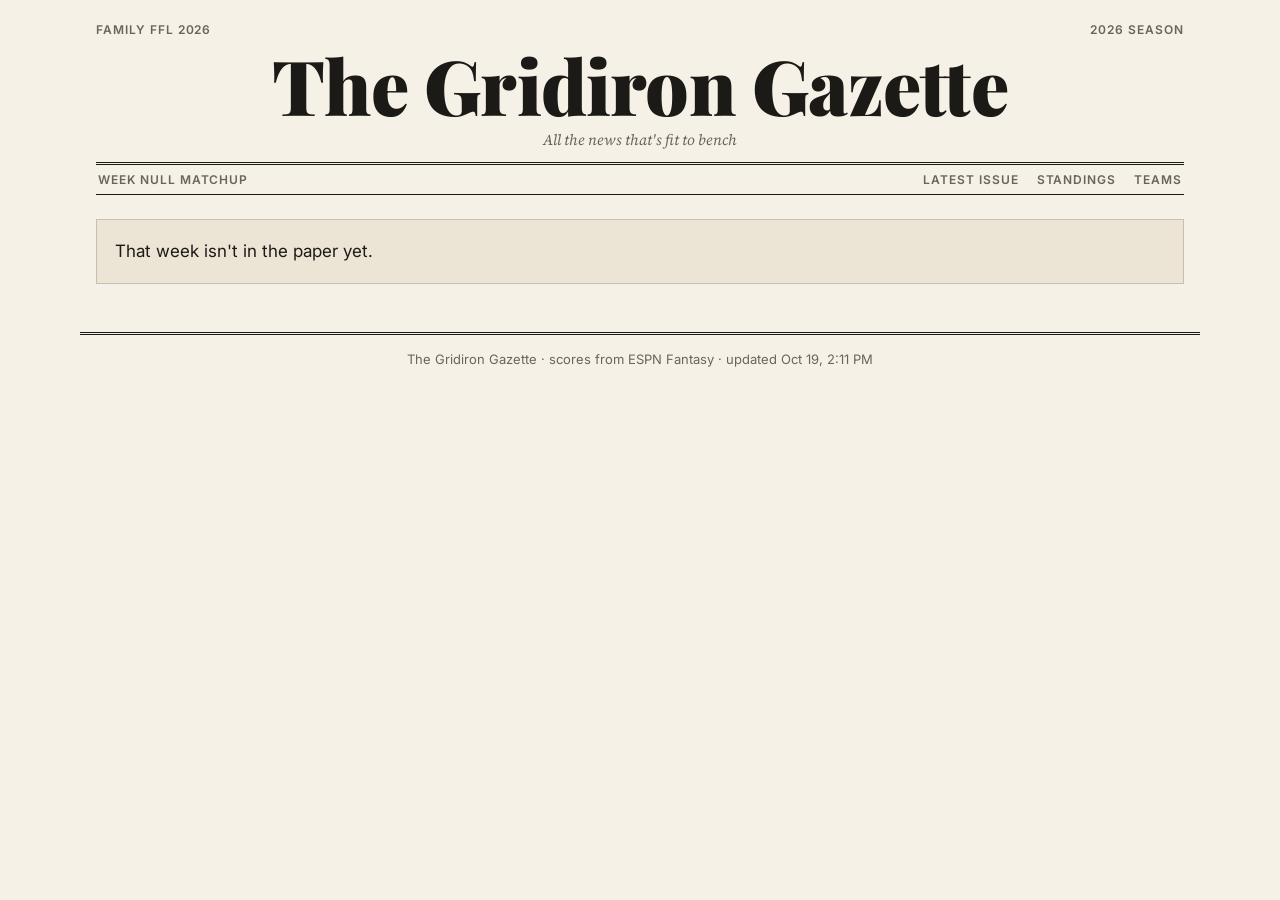
==== site/game.html @ 6e3523fe "Live weekly issue, Monday night stories and full matchup articles - update.py builds a live issue fo" ====
<!doctype html>
<html lang="en">
<head>
  <meta charset="utf-8">
  <meta name="viewport" content="width=device-width, initial-scale=1">
  <title>Matchup · The Gridiron Gazette</title>
  <link rel="icon" href="data:image/svg+xml,%3Csvg xmlns=%22http://www.w3.org/2000/svg%22 viewBox=%220 0 32 32%22%3E%3Crect width=%2232%22 height=%2232%22 rx=%224%22 fill=%22%238e1c1c%22/%3E%3Ctext x=%2216%22 y=%2224%22 font-family=%22Georgia%22 font-weight=%22900%22 font-size=%2222%22 text-anchor=%22middle%22 fill=%22%23f6f1e7%22%3EG%3C/text%3E%3C/svg%3E">
  <link rel="preconnect" href="https://fonts.googleapis.com">
  <link rel="preconnect" href="https://fonts.gstatic.com" crossorigin>
  <link rel="stylesheet" href="https://fonts.googleapis.com/css2?family=Inter:wght@400;600;700;800&family=Playfair+Display:ital,wght@0,700;0,800;0,900;1,700&family=Source+Serif+4:ital,wght@0,400;0,600;1,400&display=swap">
  <link rel="stylesheet" href="assets/gazette.css">
</head>
<body>
  <main><p class="muted ui">Loading…</p></main>
  <script src="assets/gazette.js"></script>
  <script>
    // Full write-up for one matchup: game.html?week=N&game=I (I = position in that week's issue).
    const params = new URLSearchParams(location.search);
    GZ.start(() => `Week ${params.get("week")} ${"Matchup"}`, async (main, league, team) => {
      const week = Number(params.get("week")), idx = Number(params.get("game"));
      if (!league.weeks.includes(week)) { main.innerHTML = `<div class="notice">That week isn't in the paper yet.</div>`; return; }
      const issue = await GZ.load(`weeks/${week}.json`);
      const g = issue.games[idx];
      if (!g) { main.innerHTML = `<div class="notice">Game not found.</div>`; return; }
      const [w, l] = g.sides;
      document.title = `${g.headline} · The Gridiron Gazette`;
      const kicker = issue.live ? (g.status === "live" ? `Live · ${issue.late_day} Night Watch` : "Final")
        : g.late === "comeback" ? `${issue.late_day} Night Comeback` : g.late === "held" ? `Down to ${issue.late_day} Night`
        : g.margin < 5 ? "Nail-biter" : g.margin >= 30 ? "Blowout" : "Final";

      const box = s => `
        <table>
          <thead><tr><th colspan="2">${esc(team[s.team]?.name)}</th><th class="n">Proj</th><th class="n">Pts</th></tr></thead>
          <tbody>
            ${s.players.map(p => `<tr class="${p.starter ? "" : "bench"}">
              <td class="slot">${esc(p.slot)}</td>
              <td>${esc(p.name)} <span class="muted small">${esc(p.pos)}${p.nfl ? ` · ${esc(p.nfl)}` : ""}</span>
                ${issue.live && p.starter && !p.done ? `<span class="live-dot" title="Hasn't played yet">${esc((p.day || "").slice(0, 3).toUpperCase()) || "TBD"}</span>` : ""}</td>
              <td class="n muted">${p.proj == null ? "" : p.proj.toFixed(1)}</td>
              <td class="n ${p.proj != null && p.starter && (!issue.live || p.done) ? (p.pts >= p.proj ? "beat" : "miss") : ""}">${p.pts.toFixed(1)}</td></tr>`).join("")}
            <tr class="total"><td></td><td>Total ${issue.live ? "" : `<span class="muted small">(best possible ${f2(s.optimal)})</span>`}</td><td></td><td class="n">${f2(s.pts)}</td></tr>
          </tbody>
        </table>`;

      const others = issue.games.map((x, i) => ({ x, i })).filter(o => o.i !== idx);
      main.innerHTML = `
        <a class="back-link" href="index.html?week=${week}">← Back to the Week ${week} issue</a>
        <article class="article">
          <span class="kicker">${esc(kicker)}</span>
          <h2>${esc(g.headline)}</h2>
          <p class="score-line">${g.status === "live" ? `<span class="live-dot">LIVE</span> ` : ""}<span class="w">${teamLink(team, g.winner)} ${f2(g.w_pts)}</span>
            <span class="muted">–</span> <span class="l">${teamLink(team, g.loser)} ${f2(g.l_pts)}</span></p>
          <div class="byline">By the Gazette Sports Desk · Week ${week}, ${league.season} season${issue.live ? " · updated while games are still being played" : ""}</div>
          <div class="body">${(g.article || [g.story]).map(p => `<p>${esc(p)}</p>`).join("")}</div>
          ${g.note ? `<p class="note">From the Commissioner: ${esc(g.note)}</p>` : ""}
          <h2 class="section-title">Box Score</h2>
          <div class="box-grid">${box(w)}${box(l)}</div>
          <h2 class="section-title">More from Week ${week}</h2>
          <div class="scoreboard">${others.map(({ x, i }) => `
            <a class="sb-game ${x.status === "live" ? "is-live" : ""}" href="game.html?week=${week}&game=${i}" style="text-decoration:none">
              <div class="sb-row won"><span>${esc(team[x.winner]?.name)}</span><span>${f2(x.w_pts)}</span></div>
              <div class="sb-row"><span>${esc(team[x.loser]?.name)}</span><span>${f2(x.l_pts)}</span></div>
            </a>`).join("")}
          </div>
        </article>`;
    });
  </script>
</body>
</html>
---- site/assets/gazette.css ----
:root {
  --paper: #f6f1e7;
  --paper-2: #ece5d6;
  --ink: #1c1a17;
  --muted: #6b645a;
  --rule: #c9bfae;
  --accent: #8e1c1c;
  --win: #1f6b3a;
  --loss: #9b2c2c;
  --head: "Playfair Display", Georgia, "Times New Roman", serif;
  --body: "Source Serif 4", Georgia, serif;
  --ui: "Inter", system-ui, -apple-system, "Segoe UI", sans-serif;
}
@media (prefers-color-scheme: dark) {
  :root {
    --paper: #16140f;
    --paper-2: #221f18;
    --ink: #ece5d6;
    --muted: #a49b8b;
    --rule: #3d372c;
    --accent: #e0726b;
    --win: #6fcf8f;
    --loss: #f08a84;
  }
}
* { box-sizing: border-box; }
body { margin: 0; background: var(--paper); color: var(--ink); font: 17px/1.6 var(--body); }
a { color: inherit; }
main { max-width: 1120px; margin: 0 auto; padding: 0 16px 48px; }
.ui { font-family: var(--ui); }
.muted { color: var(--muted); }
.small { font-size: 13px; }

/* Masthead */
.masthead { max-width: 1120px; margin: 0 auto; padding: 22px 16px 0; text-align: center; }
.masthead .top-line, .masthead .dateline {
  display: flex; justify-content: space-between; gap: 12px; font: 600 12px var(--ui); letter-spacing: .08em;
  text-transform: uppercase; color: var(--muted);
}
.masthead h1 { font: 900 clamp(38px, 8vw, 76px)/1 var(--head); margin: 10px 0 6px; letter-spacing: -.01em; }
.masthead h1 a { text-decoration: none; }
.masthead .motto { font: italic 15px var(--body); color: var(--muted); margin: 0 0 12px; }
.masthead .dateline { border-top: 3px double var(--ink); border-bottom: 1px solid var(--ink); padding: 7px 2px; align-items: center; }
.masthead nav { display: flex; gap: 18px; }
.masthead nav a { text-decoration: none; }
.masthead nav a[aria-current="page"], .masthead nav a:hover { color: var(--ink); text-decoration: underline; text-underline-offset: 4px; }

/* Issue navigation */
.issue-nav { display: flex; justify-content: center; align-items: center; gap: 12px; margin: 16px 0 6px; font-family: var(--ui); }
.issue-nav a, .issue-nav select {
  font: 600 14px var(--ui); color: var(--ink); background: var(--paper-2); border: 1px solid var(--rule);
  border-radius: 999px; padding: 6px 14px; text-decoration: none;
}
.issue-nav a[aria-disabled="true"] { opacity: .35; pointer-events: none; }

/* Front page grid */
.front { display: grid; grid-template-columns: minmax(0, 2.1fr) minmax(0, 1fr); gap: 28px; margin-top: 18px; }
.front > .col + .col { border-left: 1px solid var(--rule); padding-left: 28px; }
.kicker { font: 800 12px var(--ui); letter-spacing: .12em; text-transform: uppercase; color: var(--accent); }
.lead h2 { font: 900 clamp(30px, 4.6vw, 48px)/1.08 var(--head); margin: 6px 0 10px; }
.score-line { font: 700 18px var(--ui); margin: 0 0 12px; }
.score-line .w { color: var(--win); }
.score-line .l { color: var(--muted); }
.lead p.story::first-letter { float: left; font: 900 64px/0.8 var(--head); padding: 6px 8px 0 0; }
.story { margin: 0 0 12px; }
.note { border-left: 3px solid var(--accent); padding: 4px 0 4px 12px; font-style: italic; margin: 10px 0; }
.column { background: var(--paper-2); border: 1px solid var(--rule); padding: 16px 18px; margin: 20px 0; }
.column h3 { font: 800 20px var(--head); margin: 0 0 6px; }
.section-title {
  font: 800 13px var(--ui); letter-spacing: .14em; text-transform: uppercase; border-top: 3px solid var(--ink);
  border-bottom: 1px solid var(--rule); padding: 6px 0; margin: 28px 0 14px;
}
.col > .section-title:first-child { margin-top: 0; }

/* Box scores */
details.box { margin: 8px 0 16px; font-family: var(--ui); font-size: 14px; }
details.box summary { cursor: pointer; font-weight: 700; color: var(--accent); }
.box-grid { display: grid; grid-template-columns: 1fr 1fr; gap: 16px; margin-top: 10px; }
table { width: 100%; border-collapse: collapse; font: 14px var(--ui); font-variant-numeric: tabular-nums; }
th { text-align: left; font-size: 11px; letter-spacing: .06em; text-transform: uppercase; color: var(--muted); border-bottom: 1px solid var(--ink); padding: 5px 4px; }
td { padding: 5px 4px; border-bottom: 1px solid var(--rule); }
td.n, th.n { text-align: right; }
tr.bench td { color: var(--muted); }
tr.total td { font-weight: 800; border-bottom: 0; }
.slot { font-size: 11px; font-weight: 800; color: var(--muted); width: 44px; }
.beat { color: var(--win); } .miss { color: var(--loss); }

/* Other stories */
.stories { display: grid; grid-template-columns: repeat(2, minmax(0, 1fr)); gap: 0 28px; }
.stories article { border-top: 1px solid var(--rule); padding-top: 12px; }
.stories h3 { font: 800 22px/1.2 var(--head); margin: 4px 0 6px; }
.stories .score-line { font-size: 15px; margin-bottom: 8px; }

/* Scoreboard */
.scoreboard { display: flex; flex-direction: column; gap: 8px; font-family: var(--ui); }
.sb-game { border: 1px solid var(--rule); background: var(--paper-2); padding: 8px 10px; }
.sb-row { display: flex; justify-content: space-between; gap: 8px; font-size: 14px; }
.sb-row.won { font-weight: 800; }
.sb-row a { text-decoration: none; }

/* Awards */
.awards { display: grid; grid-template-columns: repeat(auto-fill, minmax(200px, 1fr)); gap: 12px; }
.award { border: 1px solid var(--rule); padding: 12px 14px; background: var(--paper-2); font-family: var(--ui); }
.award .t { font: 800 12px var(--ui); letter-spacing: .08em; text-transform: uppercase; color: var(--accent); }
.award .v { font: 900 26px var(--head); margin: 2px 0; }
.award .who { font-weight: 700; }
.award .d { font-size: 13px; color: var(--muted); }

/* Rankings */
.power li { display: grid; grid-template-columns: 26px 1fr auto; gap: 8px; align-items: baseline; padding: 6px 0; border-bottom: 1px solid var(--rule); font-family: var(--ui); font-size: 14px; }
.power { list-style: none; margin: 0; padding: 0; }
.power .rk { font: 900 18px var(--head); }
.power .rec { color: var(--muted); font-size: 12px; }
.move.up { color: var(--win); } .move.down { color: var(--loss); } .move { font-size: 12px; font-weight: 700; }
.me { background: color-mix(in srgb, var(--accent) 9%, transparent); }

/* Team page */
.team-head h2 { font: 900 40px var(--head); margin: 8px 0 2px; }
.res-W { color: var(--win); font-weight: 800; } .res-L { color: var(--loss); font-weight: 800; }

.site-footer { text-align: center; font: 13px var(--ui); color: var(--muted); border-top: 3px double var(--ink); max-width: 1120px; margin: 0 auto; padding: 16px; }
.notice { border: 1px solid var(--rule); background: var(--paper-2); padding: 18px; font-family: var(--ui); margin-top: 24px; }

@media (max-width: 820px) {
  .front { grid-template-columns: 1fr; }
  .front > .col + .col { border-left: 0; padding-left: 0; }
  .stories, .box-grid { grid-template-columns: 1fr; }
  .masthead .top-line span:last-child { display: none; }
  .masthead .dateline { flex-direction: column; gap: 6px; }
}
/* Clickable headlines and live games */
a.hl { text-decoration: none; }
a.hl:hover { text-decoration: underline; text-decoration-thickness: 2px; text-underline-offset: 5px; }
.read-more { font: 700 14px var(--ui); color: var(--accent); text-decoration: none; }
.read-more:hover { text-decoration: underline; }
.live-dot { display: inline-block; font: 800 11px var(--ui); letter-spacing: .08em; color: #fff; background: #c0392b; padding: 2px 7px; border-radius: 3px; vertical-align: 2px; }
.sb-game.is-live { border-left: 3px solid #c0392b; }
table.watch { margin-bottom: 8px; }
/* Full story page */
.article { max-width: 760px; margin: 0 auto; }
.article h2 { font: 900 clamp(32px, 5vw, 52px)/1.08 var(--head); margin: 8px 0 12px; }
.article .body p { font-size: 19px; margin: 0 0 16px; }
.article .body p:first-child::first-letter { float: left; font: 900 70px/0.8 var(--head); padding: 6px 8px 0 0; }
.article .byline { font: 600 13px var(--ui); color: var(--muted); border-top: 1px solid var(--rule); border-bottom: 1px solid var(--rule); padding: 8px 0; margin-bottom: 18px; }
.back-link { display: inline-block; font: 600 14px var(--ui); color: var(--muted); text-decoration: none; margin: 16px 0 4px; }
.back-link:hover { color: var(--ink); }
.article h2.section-title { font: 800 13px/1.6 var(--ui); margin: 28px 0 14px; }
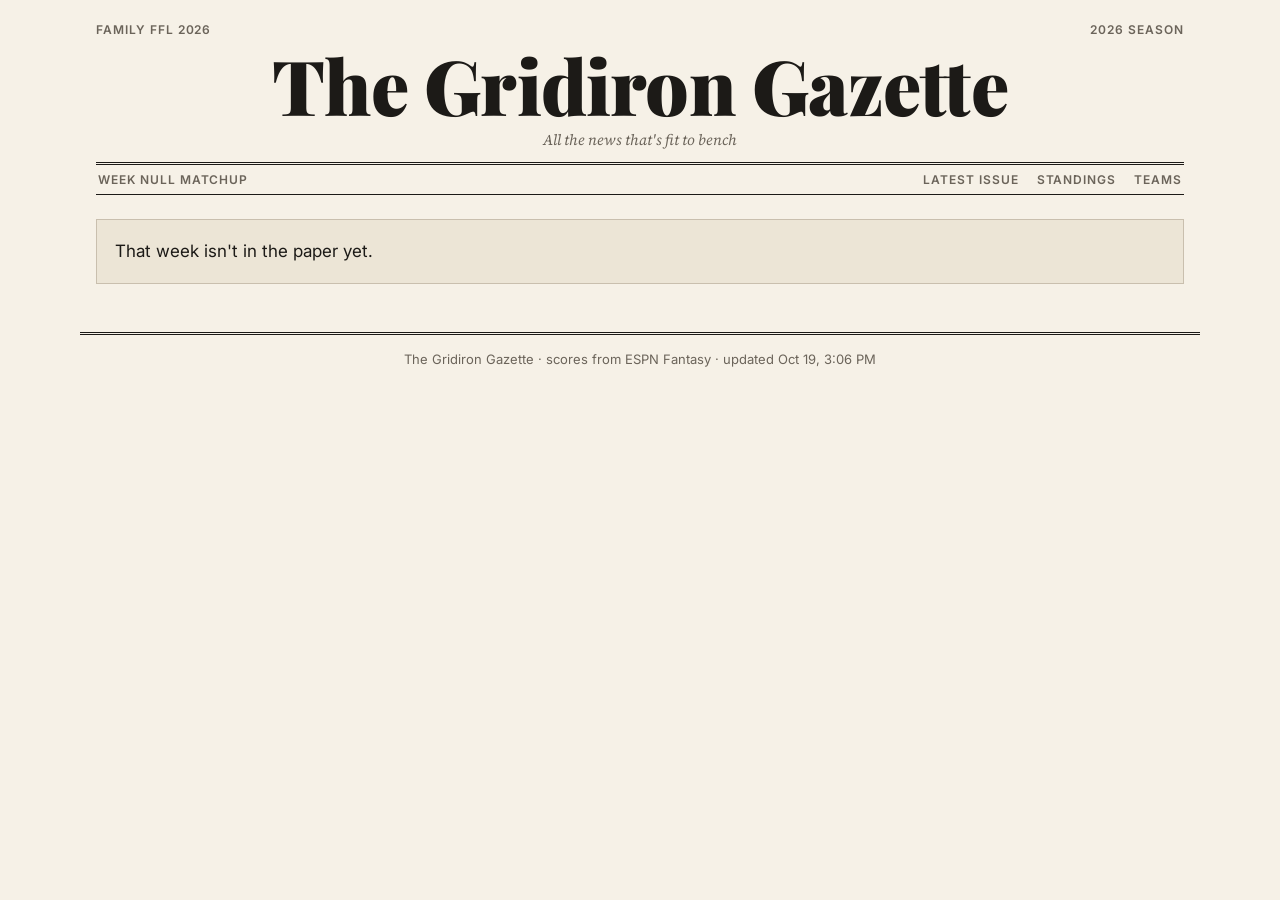
==== commit 3aceccea: "Team pages: roster view - update.py stores each team's latest lineup plus season stats per player on" ====
--- a/site/game.html
+++ b/site/game.html
@@ -30,7 +30,7 @@
 
       const box = s => `
         <table>
-          <thead><tr><th colspan="2">${esc(team[s.team]?.name)}</th><th class="n">Proj</th><th class="n">Pts</th></tr></thead>
+          <thead><tr><th colspan="2"><a class="team-a" href="team.html?id=${s.team}">${esc(team[s.team]?.name)}</a></th><th class="n">Proj</th><th class="n">Pts</th></tr></thead>
           <tbody>
             ${s.players.map(p => `<tr class="${p.starter ? "" : "bench"}">
               <td class="slot">${esc(p.slot)}</td>
--- a/site/assets/gazette.css
+++ b/site/assets/gazette.css
@@ -145,3 +145,9 @@
 .back-link { display: inline-block; font: 600 14px var(--ui); color: var(--muted); text-decoration: none; margin: 16px 0 4px; }
 .back-link:hover { color: var(--ink); }
 .article h2.section-title { font: 800 13px/1.6 var(--ui); margin: 28px 0 14px; }
+/* Team links and rosters */
+a.team-a { color: inherit; text-decoration: none; }
+a.team-a:hover { text-decoration: underline; }
+table.roster tr.first-bench td { border-top: 2px solid var(--ink); }
+.bye-tag { display: inline-block; margin-left: 6px; font: 800 10px var(--ui); letter-spacing: .06em; color: var(--accent); border: 1px solid var(--accent); padding: 0 5px; border-radius: 3px; vertical-align: 1px; }
+@media (max-width: 820px) { .hide-sm { display: none; } }
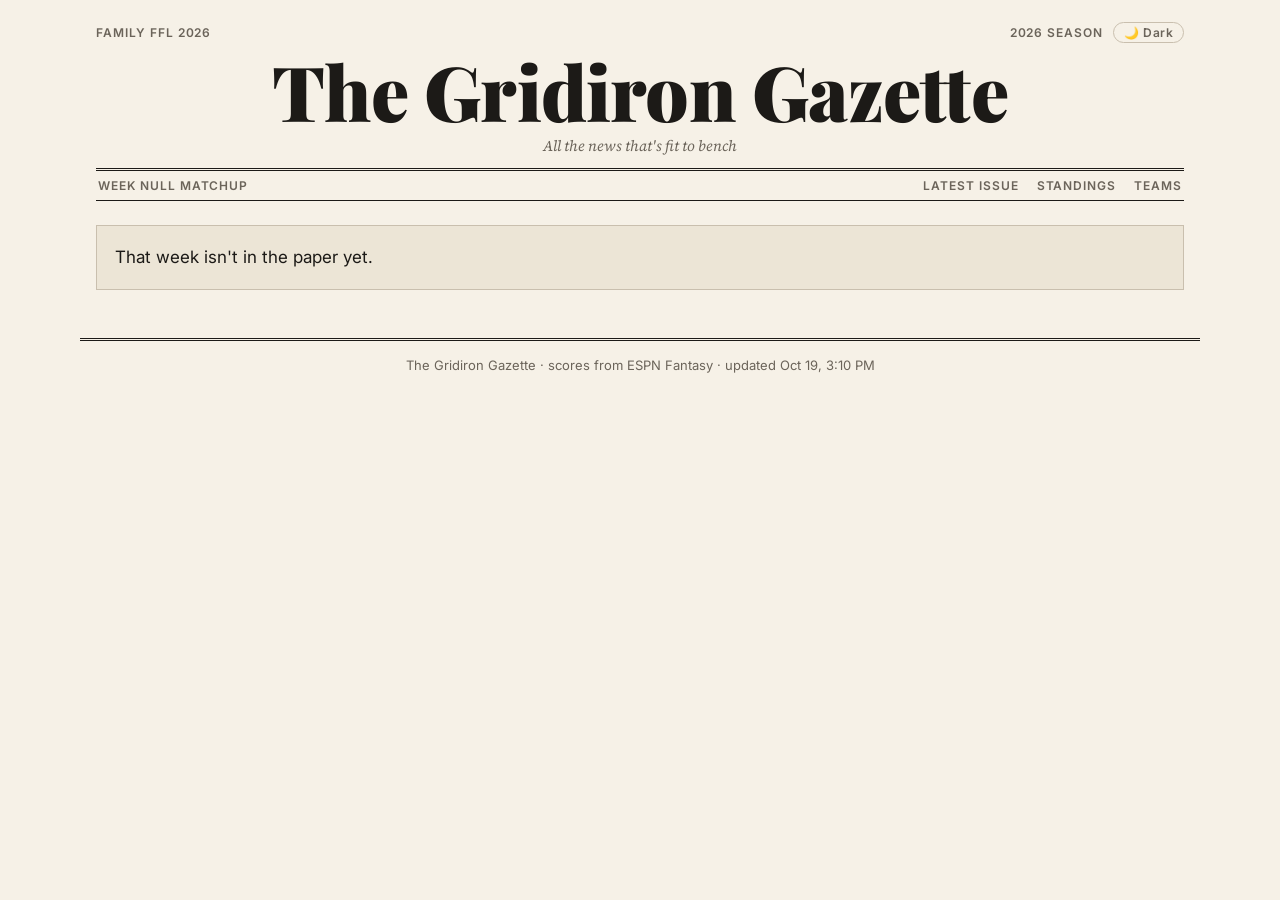
==== commit db1a24d5: "Light/dark toggle in the masthead Follows the device setting until someone taps it, then remembers t" ====
--- a/site/game.html
+++ b/site/game.html
@@ -8,6 +8,7 @@
   <link rel="preconnect" href="https://fonts.googleapis.com">
   <link rel="preconnect" href="https://fonts.gstatic.com" crossorigin>
   <link rel="stylesheet" href="https://fonts.googleapis.com/css2?family=Inter:wght@400;600;700;800&family=Playfair+Display:ital,wght@0,700;0,800;0,900;1,700&family=Source+Serif+4:ital,wght@0,400;0,600;1,400&display=swap">
+  <script>try { const t = localStorage.getItem("gz-theme"); if (t) document.documentElement.dataset.theme = t; } catch (e) {}</script>
   <link rel="stylesheet" href="assets/gazette.css">
 </head>
 <body>
--- a/site/assets/gazette.css
+++ b/site/assets/gazette.css
@@ -11,8 +11,9 @@
   --body: "Source Serif 4", Georgia, serif;
   --ui: "Inter", system-ui, -apple-system, "Segoe UI", sans-serif;
 }
+/* Dark: follows the device unless someone picked a theme with the header toggle. */
 @media (prefers-color-scheme: dark) {
-  :root {
+  :root:not([data-theme="light"]) {
     --paper: #16140f;
     --paper-2: #221f18;
     --ink: #ece5d6;
@@ -22,6 +23,16 @@
     --win: #6fcf8f;
     --loss: #f08a84;
   }
+}
+:root[data-theme="dark"] {
+  --paper: #16140f;
+  --paper-2: #221f18;
+  --ink: #ece5d6;
+  --muted: #a49b8b;
+  --rule: #3d372c;
+  --accent: #e0726b;
+  --win: #6fcf8f;
+  --loss: #f08a84;
 }
 * { box-sizing: border-box; }
 body { margin: 0; background: var(--paper); color: var(--ink); font: 17px/1.6 var(--body); }
@@ -151,3 +162,12 @@
 table.roster tr.first-bench td { border-top: 2px solid var(--ink); }
 .bye-tag { display: inline-block; margin-left: 6px; font: 800 10px var(--ui); letter-spacing: .06em; color: var(--accent); border: 1px solid var(--accent); padding: 0 5px; border-radius: 3px; vertical-align: 1px; }
 @media (max-width: 820px) { .hide-sm { display: none; } }
+
+/* Theme toggle */
+.theme-toggle {
+  font: 600 12px var(--ui); letter-spacing: .04em; color: var(--muted); background: none; border: 1px solid var(--rule);
+  border-radius: 999px; padding: 2px 10px; cursor: pointer; text-transform: none;
+}
+.theme-toggle:hover { color: var(--ink); border-color: var(--ink); }
+.masthead .top-line { align-items: center; }
+.masthead .top-right { display: flex; align-items: center; gap: 10px; }
